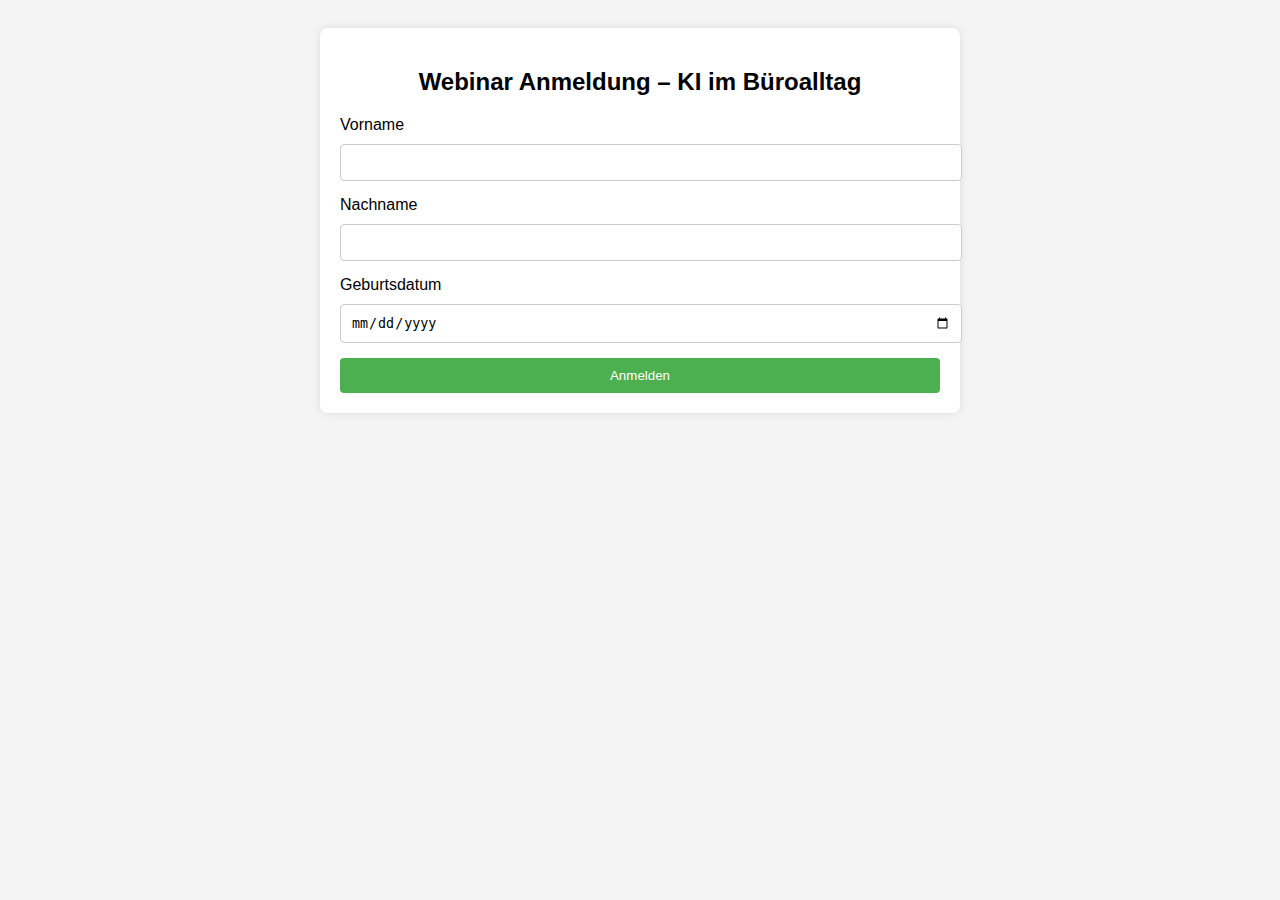
==== test/index.html @ 6bf6c8e4 "neu" ====
<!DOCTYPE html>
<html lang="de" xmlns:mso="urn:schemas-microsoft-com:office:office" xmlns:msdt="uuid:C2F41010-65B3-11d1-A29F-00AA00C14882">
<head>
    <meta charset="UTF-8">
    <link rel="stylesheet" href="style.css">
    <meta name="viewport" content="width=device-width, initial-scale=1.0">
    <title>Webinar Anmeldung – KI im Büroalltag</title>
    <style>
      
    </style>

<!--[if gte mso 9]><xml>
<mso:CustomDocumentProperties>
<mso:xd_Signature msdt:dt="string"></mso:xd_Signature>
<mso:display_urn_x003a_schemas-microsoft-com_x003a_office_x003a_office_x0023_Editor msdt:dt="string">Kohlruss, Gertrud</mso:display_urn_x003a_schemas-microsoft-com_x003a_office_x003a_office_x0023_Editor>
<mso:Order msdt:dt="string">22200.0000000000</mso:Order>
<mso:xd_ProgID msdt:dt="string"></mso:xd_ProgID>
<mso:_ExtendedDescription msdt:dt="string"></mso:_ExtendedDescription>
<mso:SharedWithUsers msdt:dt="string"></mso:SharedWithUsers>
<mso:display_urn_x003a_schemas-microsoft-com_x003a_office_x003a_office_x0023_Author msdt:dt="string">Kohlruss, Gertrud</mso:display_urn_x003a_schemas-microsoft-com_x003a_office_x003a_office_x0023_Author>
<mso:ComplianceAssetId msdt:dt="string"></mso:ComplianceAssetId>
<mso:TemplateUrl msdt:dt="string"></mso:TemplateUrl>
<mso:ContentTypeId msdt:dt="string">0x01010086EA09931D28104F9D4D5F9F87CC1ED1</mso:ContentTypeId>
<mso:TriggerFlowInfo msdt:dt="string"></mso:TriggerFlowInfo>
<mso:_SourceUrl msdt:dt="string"></mso:_SourceUrl>
<mso:_SharedFileIndex msdt:dt="string"></mso:_SharedFileIndex>
</mso:CustomDocumentProperties>
</xml><![endif]-->
</head>
<body>

<div class="container">
    <h2>Webinar Anmeldung – KI im Büroalltag</h2>
    <form id="webinarForm">
        <div class="form-group">
            <label for="firstName">Vorname</label>
            <input type="text" id="firstName" name="firstName" required>
            <div id="firstNameError" class="error"></div>
        </div>

        <div class="form-group">
            <label for="lastName">Nachname</label>
            <input type="text" id="lastName" name="lastName" required>
            <div id="lastNameError" class="error"></div>
        </div>

        <div class="form-group">
            <label for="birthDate">Geburtsdatum</label>
            <input type="date" id="birthDate" name="birthDate" required>
            <div id="ageError" class="error"></div>
        </div>

        <!-- CAPTCHA Section, initially hidden -->
        <div class="math-captcha">
            <div class="form-group">
                <label id="mathQuestion">Lösen Sie die folgende Mathe-Aufgabe:</label>
                <input type="text" id="mathAnswer" required>
                <div id="mathError" class="error"></div>
            </div>
            <button type="submit" id="captchaSubmit">Captcha lösen</button>
            <div id="status"></div>
        </div>
            <button type="button" id="initialSubmit">Anmelden</button>
    </form>
</div>

<script src="script.js"></script>
</body>
</html>
---- test/style.css ----
body {
    font-family: Arial, sans-serif;
    background-color: #f4f4f4;
    padding: 20px;
}

.container {
    max-width: 600px;
    margin: 0 auto;
    background-color: #fff;
    padding: 20px;
    border-radius: 8px;
    box-shadow: 0 0 10px rgba(0, 0, 0, 0.1);
}

h2 {
    text-align: center;
}

.form-group {
    margin-bottom: 15px;
}

label {
    display: block;
    margin-bottom: 5px;
}

input[type="text"],
input[type="date"] {
    width: 100%;
    padding: 10px;
    margin-top: 5px;
    border-radius: 4px;
    border: 1px solid #ccc;
}

.error {
    color: red;
    font-size: 0.9em;
    margin-top: 5px;
}

button {
    background-color: #4CAF50;
    color: white;
    padding: 10px 15px;
    border: none;
    border-radius: 4px;
    cursor: pointer;
    width: 100%;
}

button:hover {
    background-color: #45a049;
}

.math-captcha {
    display: none;
    margin-top: 20px;
}
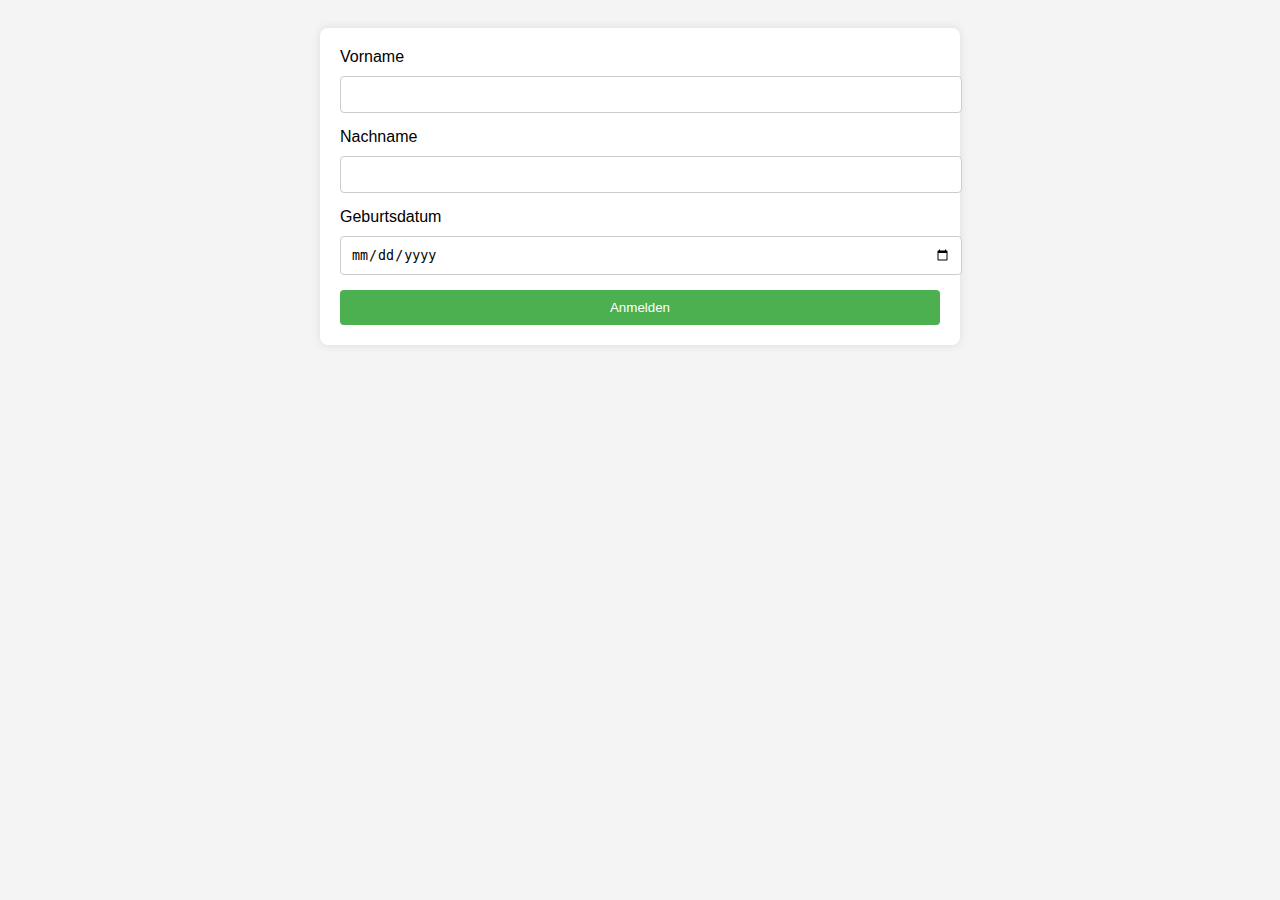
==== commit 45365e4c: "neuer" ====
--- a/test/index.html
+++ b/test/index.html
@@ -28,42 +28,58 @@
 </xml><![endif]-->
 </head>
 <body>
+    <!DOCTYPE html>
+    <html lang="de" xmlns:mso="urn:schemas-microsoft-com:office:office" xmlns:msdt="uuid:C2F41010-65B3-11d1-A29F-00AA00C14882">
+    <head>
+        <meta charset="UTF-8">
+        <link rel="stylesheet" href="style.css">
+        <meta name="viewport" content="width=device-width, initial-scale=1.0">
+        <title>Webinar Anmeldung – KI im Büroalltag</title>
+        <style>
+            .error {
+                color: red;
+                display: none; /* Fehlernachricht zunächst ausblenden */
+            }
+        </style>
+    </head>
+    <body>
+    
+    <div class="container">
+        <form id="webinarForm">
+            <div class="form-group">
+                <label for="firstName">Vorname</label>
+                <input type="text" id="firstName" name="firstName" required>
+                <div id="firstNameError" class="error">Ungültiger Vorname. Bitte verwenden Sie nur erlaubte Zeichen.</div>
+            </div>
+        
+            <div class="form-group">
+                <label for="lastName">Nachname</label>
+                <input type="text" id="lastName" name="lastName" required>
+                <div id="lastNameError" class="error">Ungültiger Nachname. Bitte verwenden Sie nur erlaubte Zeichen.</div>
+            </div>
+    
+            <div class="form-group">
+                <label for="birthDate">Geburtsdatum</label>
+                <input type="date" id="birthDate" name="birthDate" required>
+                <div id="ageError" class="error"></div>
+            </div>
+    
+            <!-- CAPTCHA Section, initially hidden -->
+            <div class="math-captcha" style="display: none;">
+                <div class="form-group">
+                    <label id="mathQuestion">Lösen Sie die folgende Mathe-Aufgabe:</label>
+                    <input type="text" id="mathAnswer" required>
+                    <div id="mathError" class="error">Falsche Antwort. Bitte versuchen Sie es erneut.</div>
+                </div>
+                <button type="button" id="captchaSubmit">Captcha lösen</button>
+                <div id="status"></div>
+            </div>
+            <button type="button" id="initialSubmit">Anmelden</button>
+        </form>
+    </div>
+    
+    <script src="script.js"></script>
+    </body>
+    </html>
 
-<div class="container">
-    <h2>Webinar Anmeldung – KI im Büroalltag</h2>
-    <form id="webinarForm">
-        <div class="form-group">
-            <label for="firstName">Vorname</label>
-            <input type="text" id="firstName" name="firstName" required>
-            <div id="firstNameError" class="error"></div>
-        </div>
 
-        <div class="form-group">
-            <label for="lastName">Nachname</label>
-            <input type="text" id="lastName" name="lastName" required>
-            <div id="lastNameError" class="error"></div>
-        </div>
-
-        <div class="form-group">
-            <label for="birthDate">Geburtsdatum</label>
-            <input type="date" id="birthDate" name="birthDate" required>
-            <div id="ageError" class="error"></div>
-        </div>
-
-        <!-- CAPTCHA Section, initially hidden -->
-        <div class="math-captcha">
-            <div class="form-group">
-                <label id="mathQuestion">Lösen Sie die folgende Mathe-Aufgabe:</label>
-                <input type="text" id="mathAnswer" required>
-                <div id="mathError" class="error"></div>
-            </div>
-            <button type="submit" id="captchaSubmit">Captcha lösen</button>
-            <div id="status"></div>
-        </div>
-            <button type="button" id="initialSubmit">Anmelden</button>
-    </form>
-</div>
-
-<script src="script.js"></script>
-</body>
-</html>
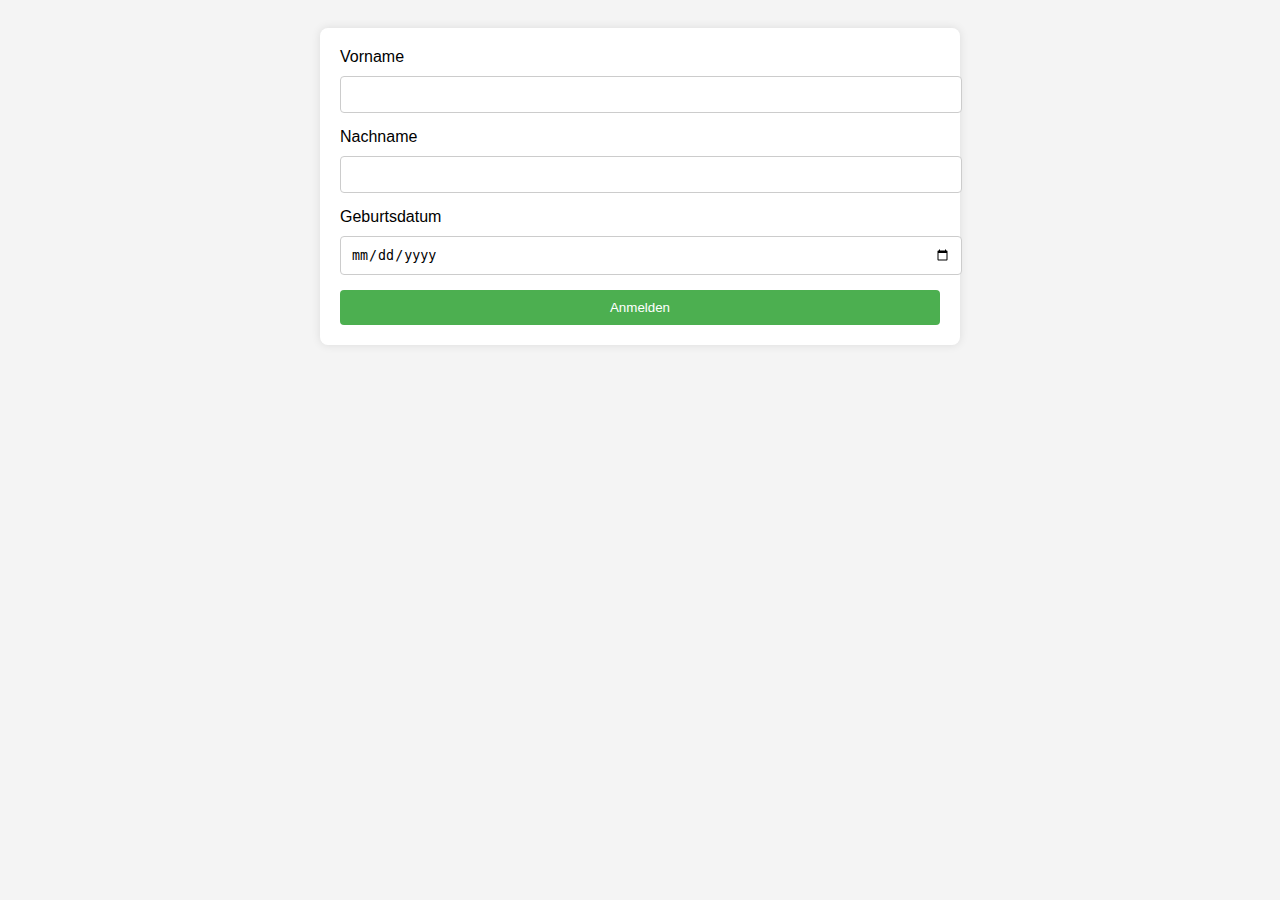
==== commit 270156b3: "neu" ====
--- a/test/index.html
+++ b/test/index.html
@@ -76,6 +76,8 @@
             </div>
             <button type="button" id="initialSubmit">Anmelden</button>
         </form>
+
+     
     </div>
     
     <script src="script.js"></script>
